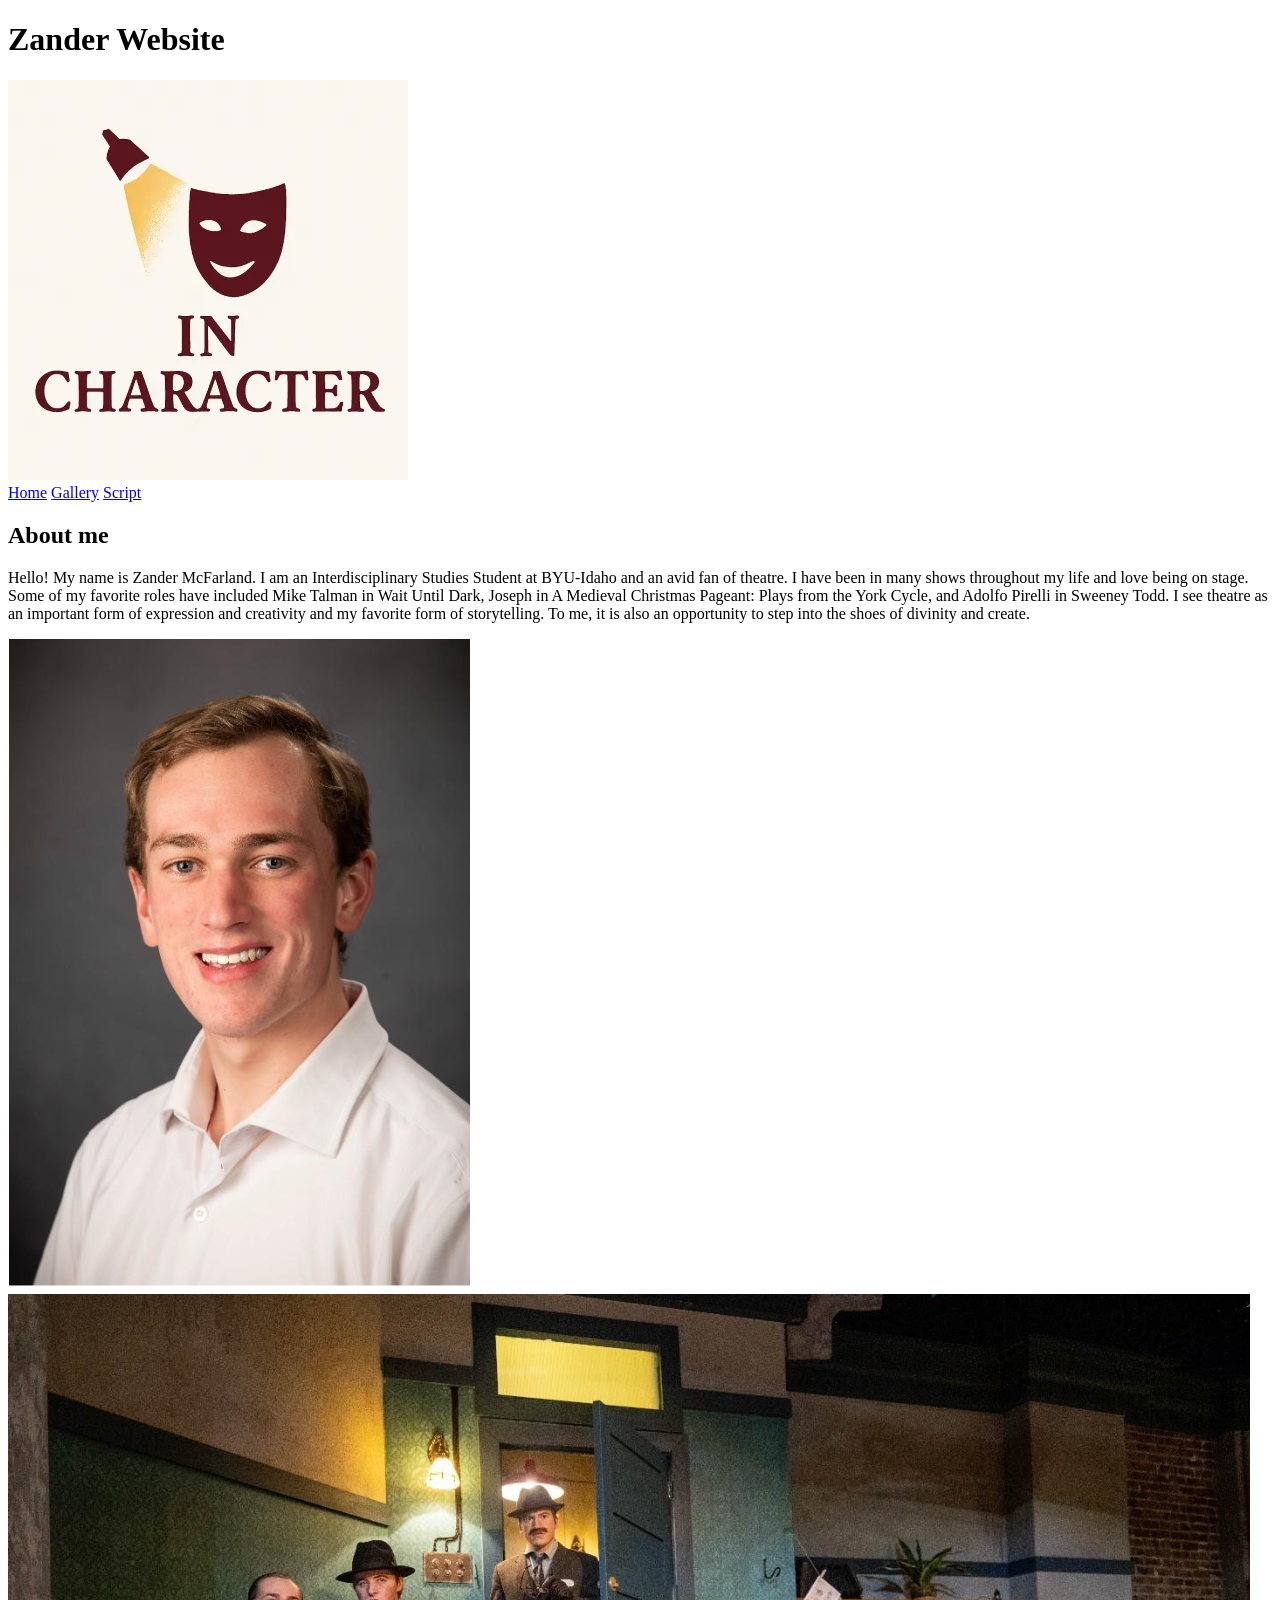
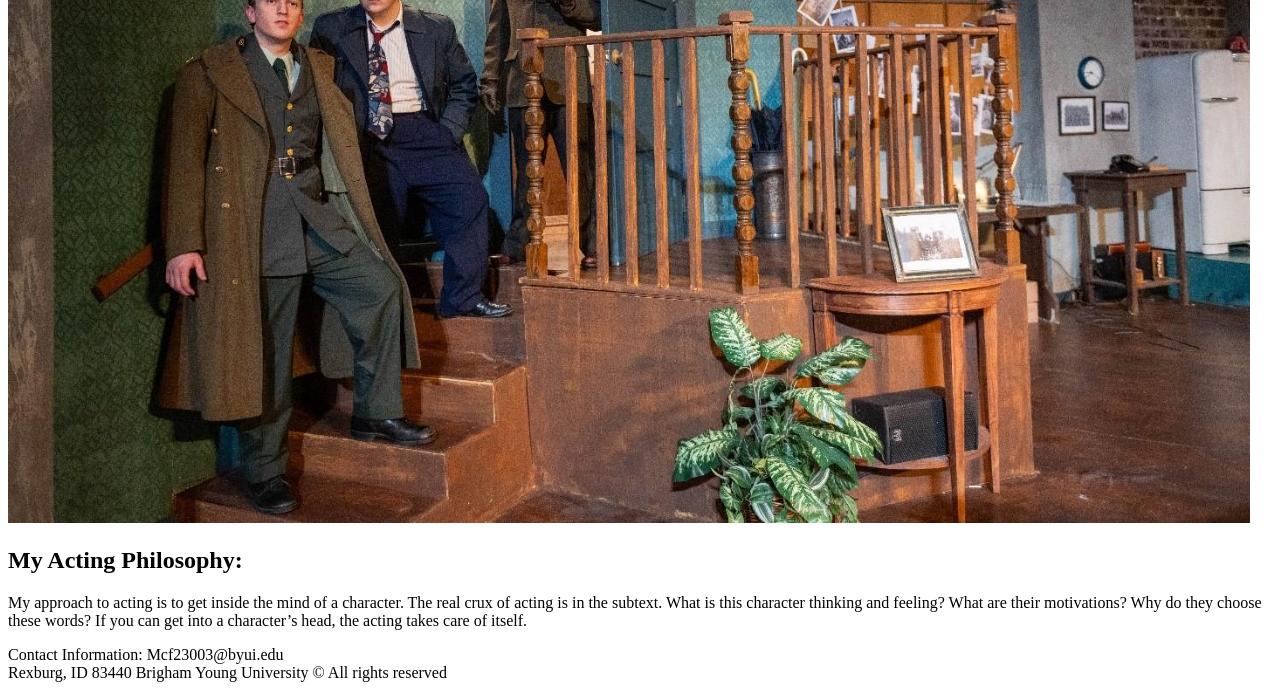
==== index.html @ f01d9a0f "changed" ====
<!DOCTYPE html>
<html lang="en">
<head>
    <meta charset="UTF-8">
    <meta name="viewport" content="width=device-width, initial-scale=1.0">
    <title>Zander</title>
    <!-- <link rel="stylesheet" href="styles/styles.css"> -->
</head>

<body>
    <h1> Zander Website </h1>
    <header>
    
        <a href="index.html" >
            <img class="logo"  src="images/logoo.webp" alt="logo">
        </a>
        <nav>
            <a href="index.html">Home</a>
            <a href="https://picsum.photos">Gallery</a>
            <a href="https://picsum.photos">Script</a>
        </nav>
    </header>

    <main class="main">
        <section>

         <section id="aboutme">
            <h2> About me</h2>

            <p>  Hello! My name is Zander McFarland. I am an Interdisciplinary Studies Student at BYU-Idaho
                 and an avid fan of theatre. I have been in many shows throughout my life and love being on stage. 
                 Some of my favorite roles have included Mike Talman in Wait Until Dark, Joseph in A Medieval Christmas Pageant: 
                 Plays from the York Cycle, and Adolfo Pirelli in Sweeney Todd. I see theatre as an important form of expression 
                 and creativity and my favorite form of storytelling. To me, it is also an opportunity to step into the shoes of divinity and create.  

            </p>

            <img src="images/aboutme.png" alt="profile">
            

         </section>
           
        </section>
        
        <section id="phil" >
            <img src="images/cx.png" alt="My Philosophy">
            
         <div>
            <h2>My Acting Philosophy: </h2>
        
            <p>
                My approach to acting is to get inside the mind of a character. The real crux of acting is in the subtext.
                 What is this character thinking and feeling? What are their motivations? Why do they choose these words? 
                 If you can get into a character’s head, the acting takes care of itself.  
            </p>
         </div>
        </section>
    </main>

    <footer>
<section>   
    Contact Information: Mcf23003@byui.edu 
</section>
        Rexburg, ID 83440
        Brigham Young University
        &copy;  All rights reserved
    </footer>
</body>
</html>
---- styles/styles.css ----
@import url('https://fonts.googleapis.com/css2?family=Libre+Baskerville:wght@400;700&family=Open+Sans:wght@300;400;600;700&display=swap');

:root {
  --primary-color: #642CA9;
  --primary-color-opacity: #4d564755;
  --secondary-color: #EC0868;
  --background-color: #fafafa;
  --accent-1: #FFB8DE;
  --accent-2: #03B5AA;
  --heading-font: "Libre Baskerville", serif;
  --paragraph-font: "Open Sans", sans-serif;
}

body {
  background-color: var(--background-color);
  font-family: var(--paragraph-font);
  color: var(--primary-color);
  line-height: 1.6;
  margin: 0;
}

.main2 {
  display: grid;
  grid-template-columns: 1fr 5fr 1fr;
  grid-template-rows: 1fr 2fr 1fr 2fr 1fr 2fr 1fr;
}

header {
  background-color: var(--primary-color);
  color: white;
  display: flex;
  justify-content: space-between;
  align-items: center;
  padding: 15px 30px;
}

.logo {
  width: 80px;
  height: auto;
  border-radius: 50%;
}

nav a {
  color: white;
  text-decoration: none;
  font-weight: 600;
  padding: 10px 15px;
  border-radius: 5px;
  transition: 0.3s ease;
}

nav a:hover {
  background-color: var(--secondary-color);
  color: var(--background-color);
}

h2 {
  font-family: var(--heading-font);
  color: var(--primary-color);
  margin-top: 0;
}

p {
  font-family: var(--paragraph-font);
  color: black;
}

#aboutme {
  background-color: white;
  padding: 20px;
  border-radius: 10px;
  border: 1px solid var(--accent-1);
  max-width: 800px;
  margin: 20px auto;
  box-shadow: 0 2px 8px rgba(0,0,0,0.1);
  display: grid;
  grid-template-columns: 1fr 1fr;
  gap: 20px;
}

#aboutme img {
  width: 100%;
  border-radius: 10px;
}

#phil {
  display: grid;
  grid-template-rows: 1fr 1fr;
  max-width: 800px;
  margin: 60px auto;
  gap: 20px;
}

#phil img {
  width: 100%;
  display: block;
  margin-left: auto;
  margin-right: auto;
  border-radius: 10px;
}

footer {
  background-color: var(--primary-color);
  color: white;
  padding: 25px 50px;
  margin-top: 200px;
  display: flex;
  justify-content: space-around;
  align-items: center;
  text-align: center;
}

#dark {
  grid-row: 2;
  grid-column: 2;
  display: grid;
  grid-template-rows: 1fr 1fr;
  grid-template-columns: 1fr 1fr 1fr 1fr 1fr;
}

#feast {
  grid-row: 4;
  grid-column: 2;
  display: grid;
  grid-template-rows: 1fr 1fr;
  grid-template-columns: 1fr 1fr 1fr 1fr 1fr;
}

#christmas {
  grid-row: 6;
  grid-column: 2;
  display: grid;
  grid-template-rows: 1fr 1fr;
  grid-template-columns: 1fr 1fr 1fr 1fr 1fr;
}

#darkimg, #feastimg, #christmasimg {
  width: 100px;
  height: auto;
}
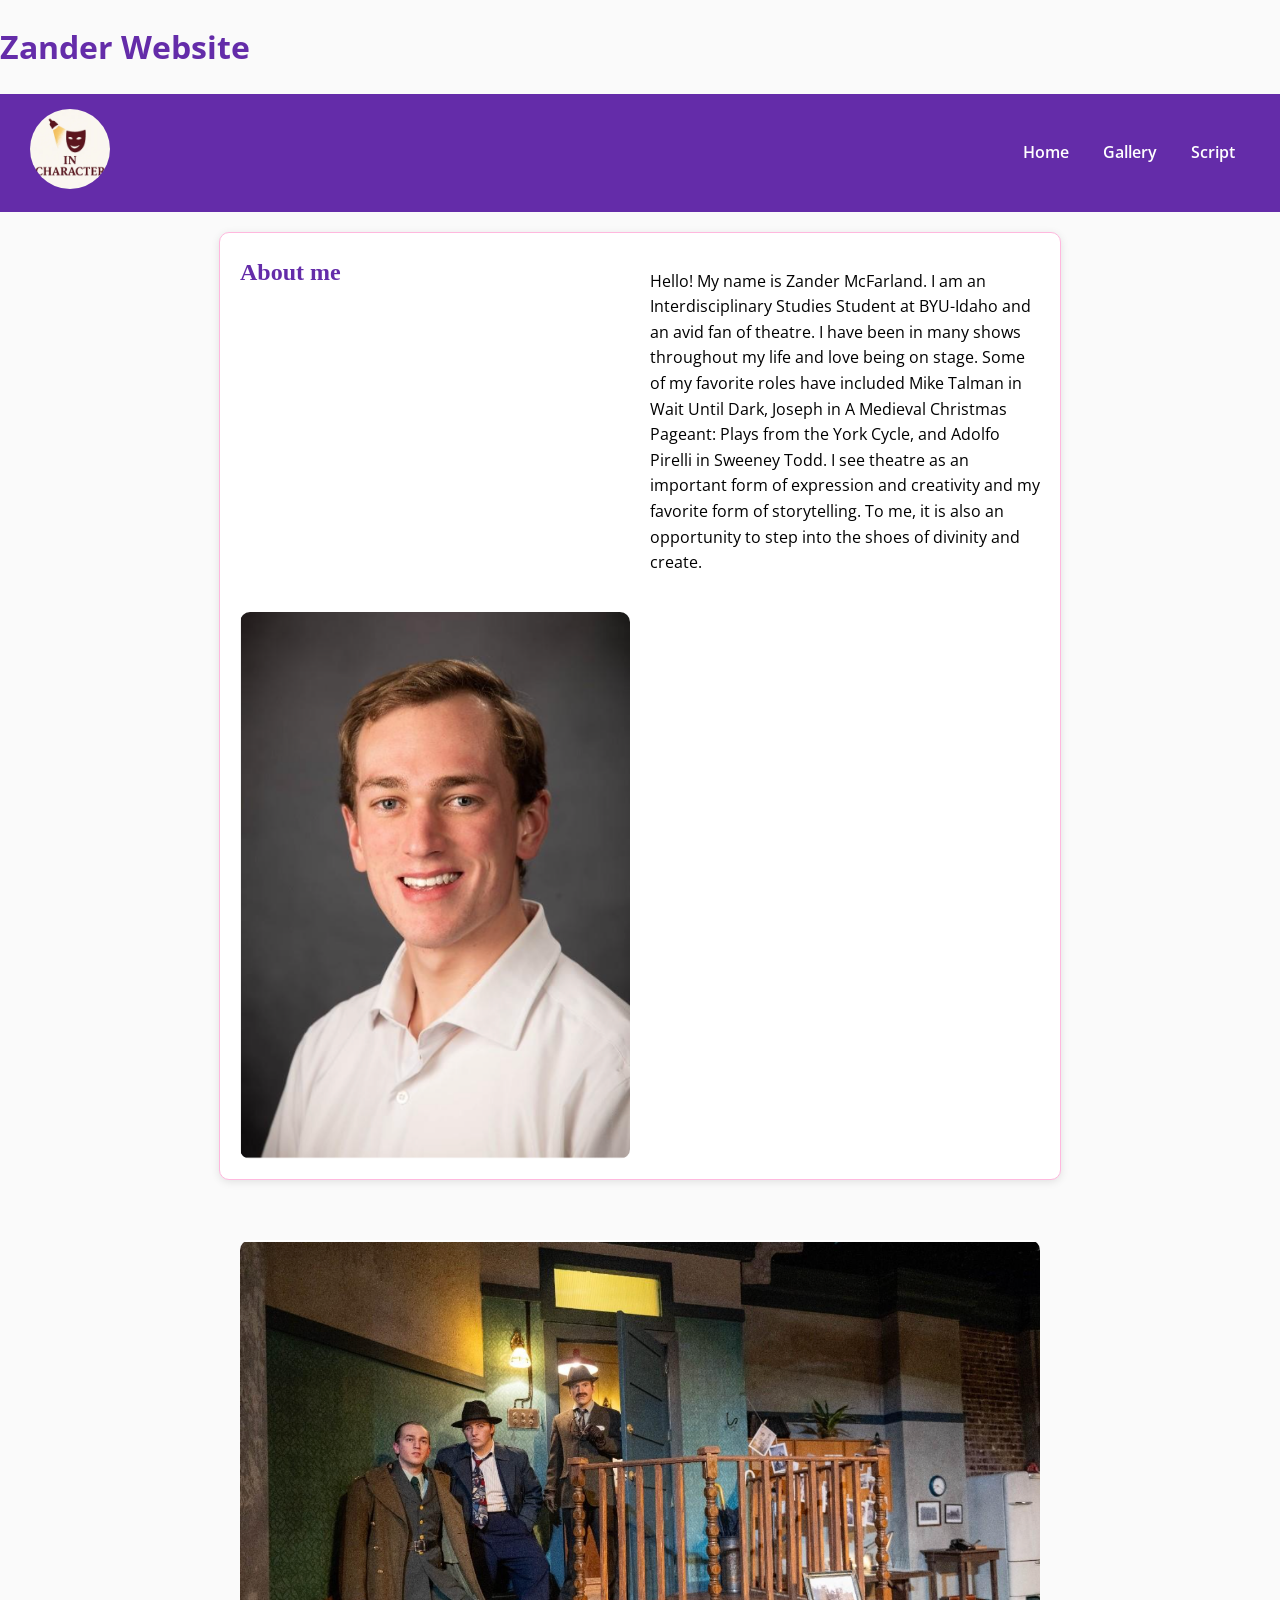
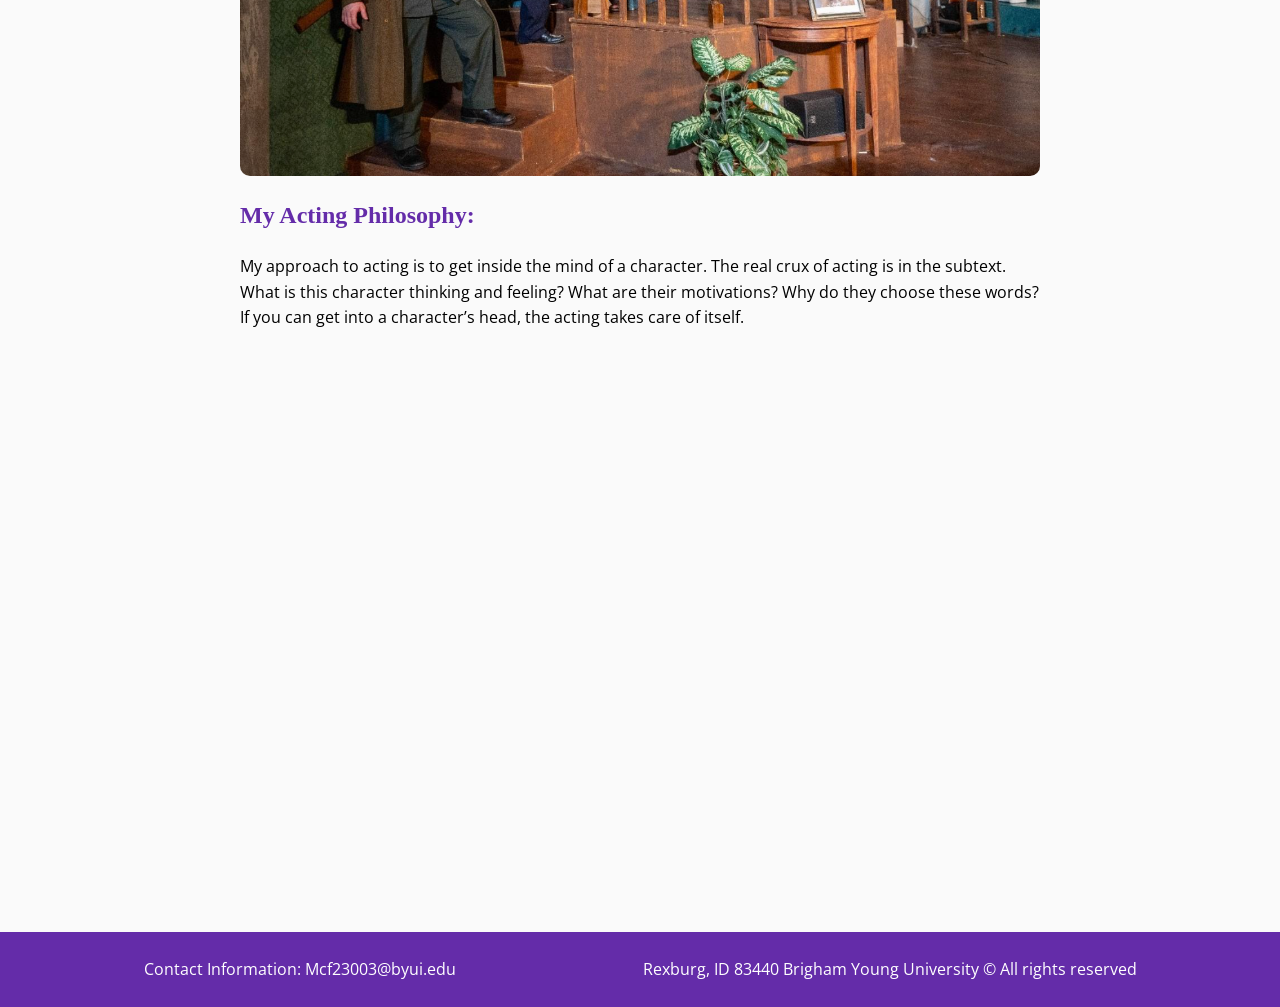
==== commit 6c4173d0: "changed" ====
--- a/index.html
+++ b/index.html
@@ -4,7 +4,7 @@
     <meta charset="UTF-8">
     <meta name="viewport" content="width=device-width, initial-scale=1.0">
     <title>Zander</title>
-    <!-- <link rel="stylesheet" href="styles/styles.css"> -->
+    <link rel="stylesheet" href="styles/styles.css">
 </head>
 
 <body>
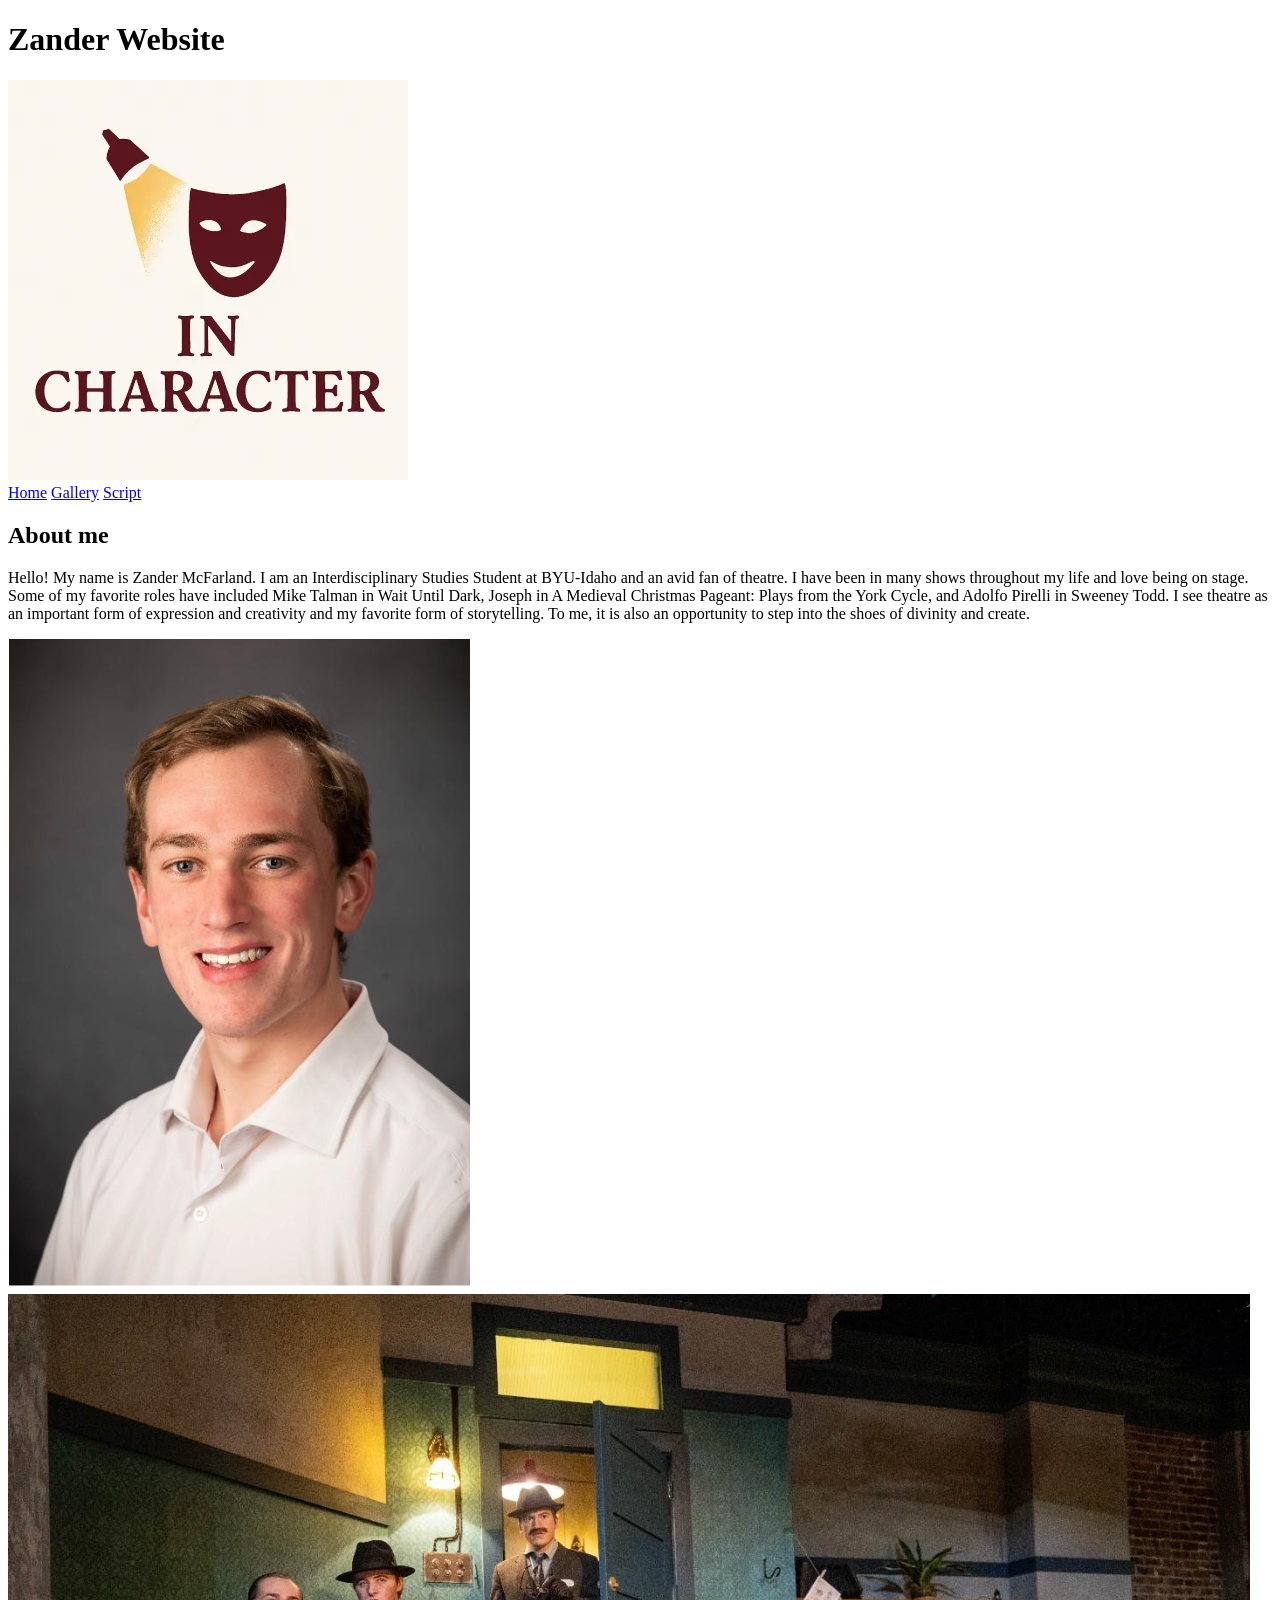
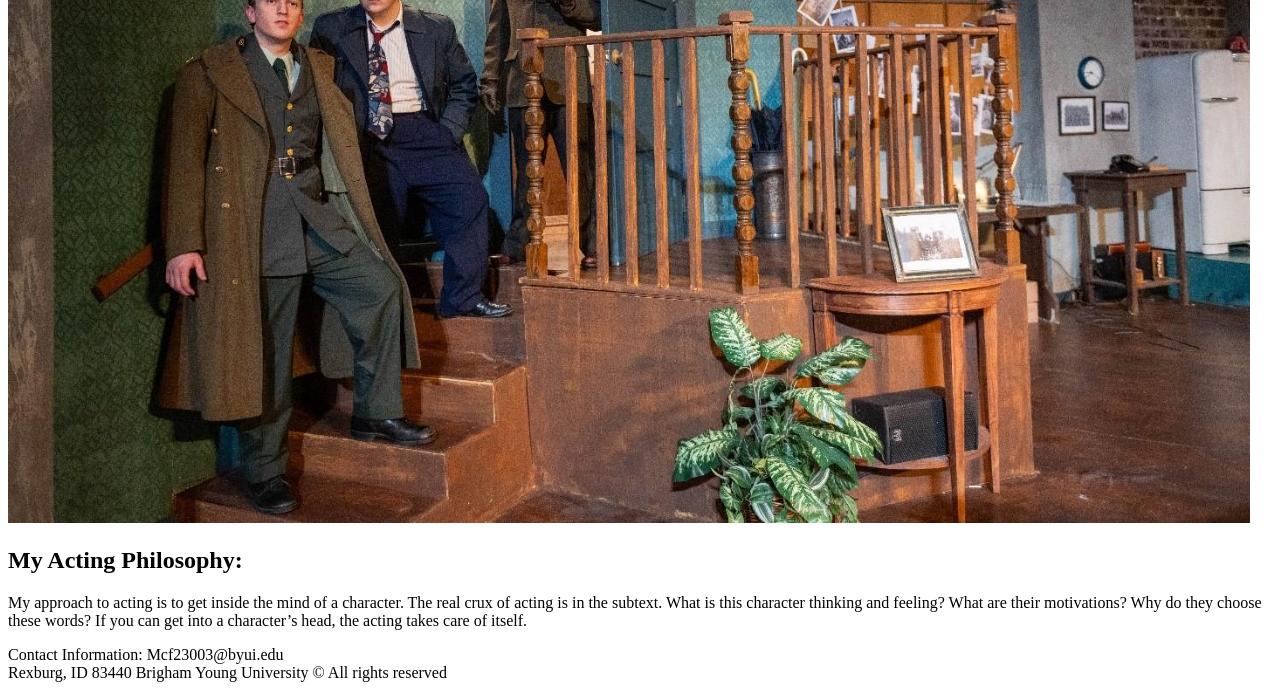
==== commit 7c4a0b70: "changed" ====
--- a/index.html
+++ b/index.html
@@ -4,7 +4,7 @@
     <meta charset="UTF-8">
     <meta name="viewport" content="width=device-width, initial-scale=1.0">
     <title>Zander</title>
-    <link rel="stylesheet" href="styles/styles.css">
+    <!-- <link rel="stylesheet" href="styles/styles.css"> -->
 </head>
 
 <body>
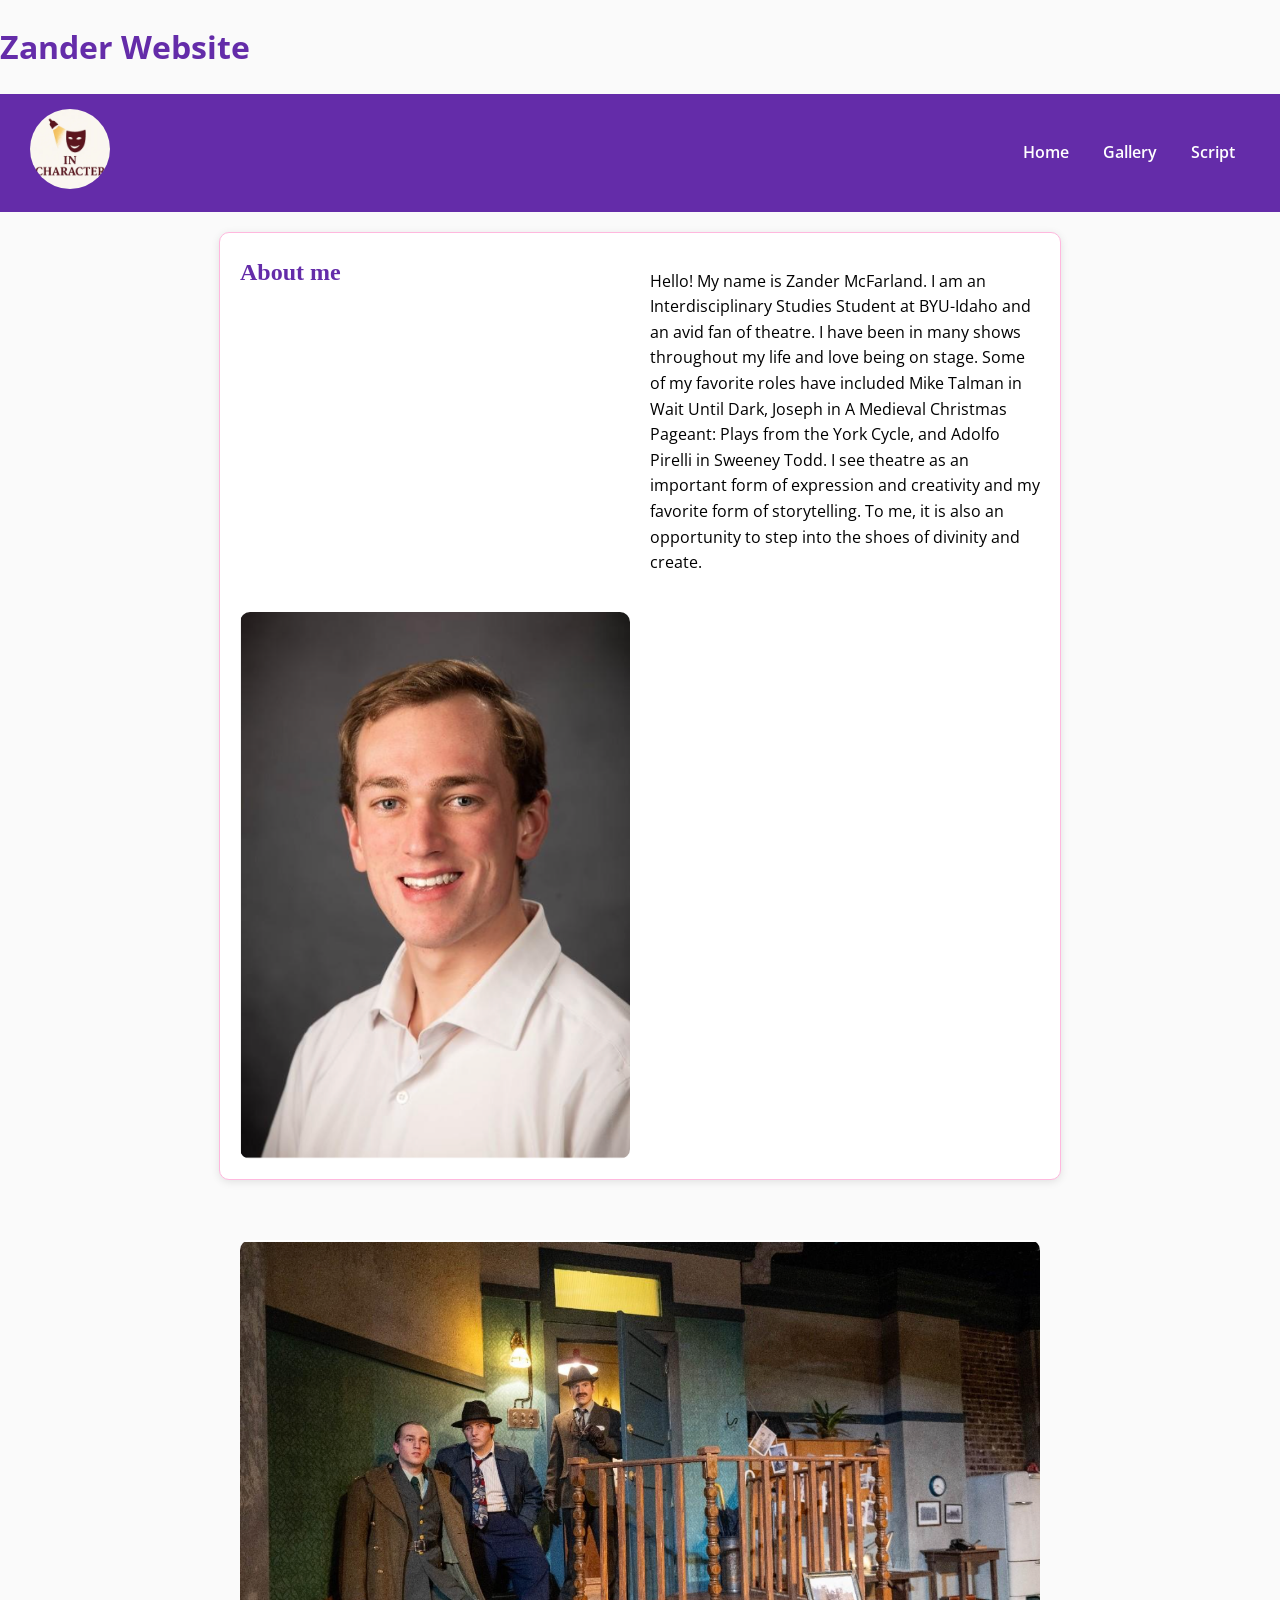
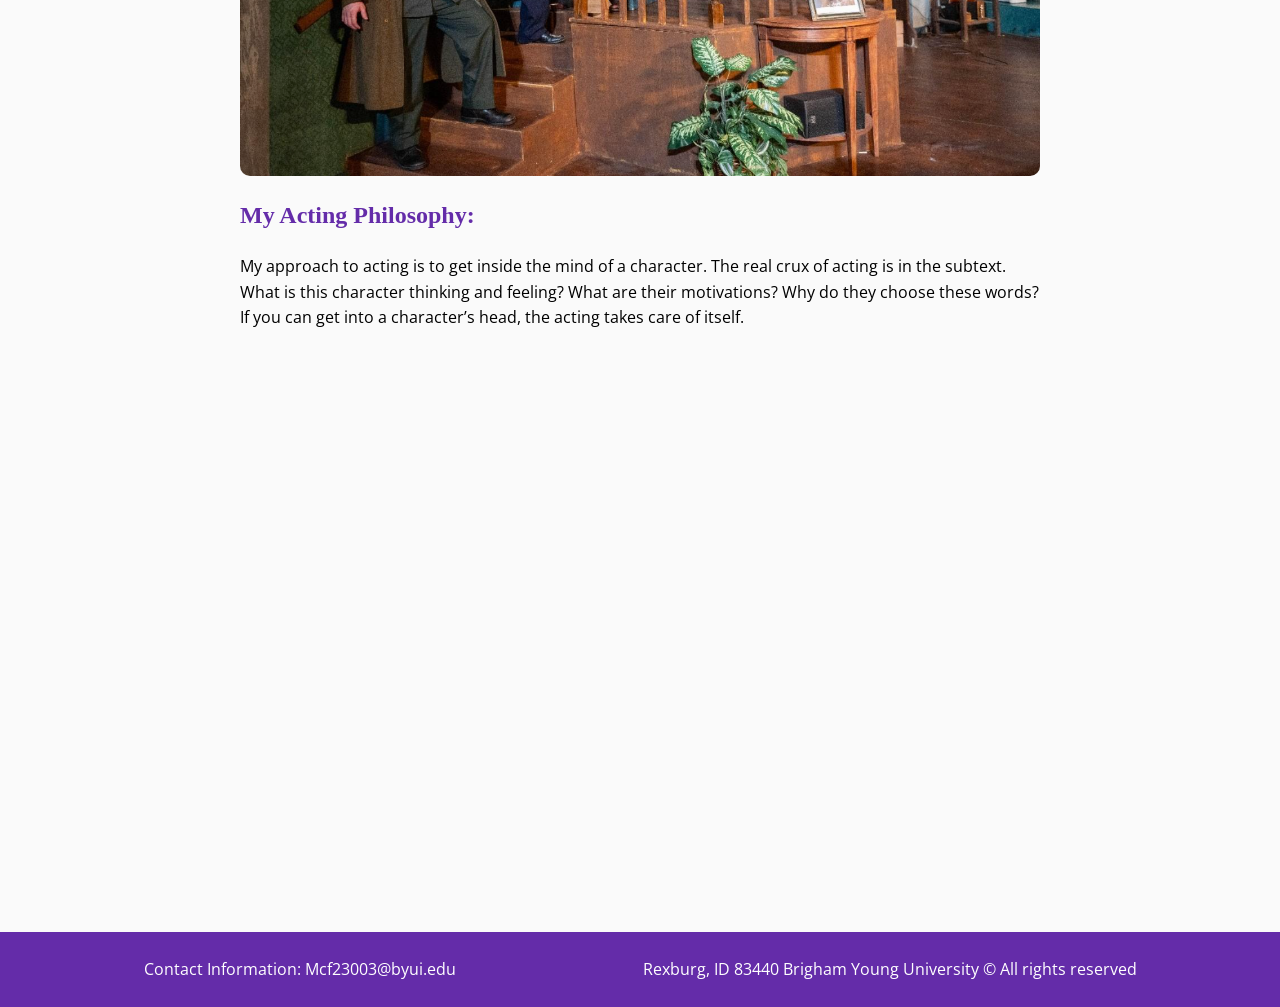
==== commit 5ec8f892: "changed" ====
--- a/index.html
+++ b/index.html
@@ -4,7 +4,7 @@
     <meta charset="UTF-8">
     <meta name="viewport" content="width=device-width, initial-scale=1.0">
     <title>Zander</title>
-    <!-- <link rel="stylesheet" href="styles/styles.css"> -->
+    <link rel="stylesheet" href="styles/styles.css">
 </head>
 
 <body>
@@ -16,7 +16,7 @@
         </a>
         <nav>
             <a href="index.html">Home</a>
-            <a href="https://picsum.photos">Gallery</a>
+            <a href="gallery.html">Gallery</a>
             <a href="https://picsum.photos">Script</a>
         </nav>
     </header>
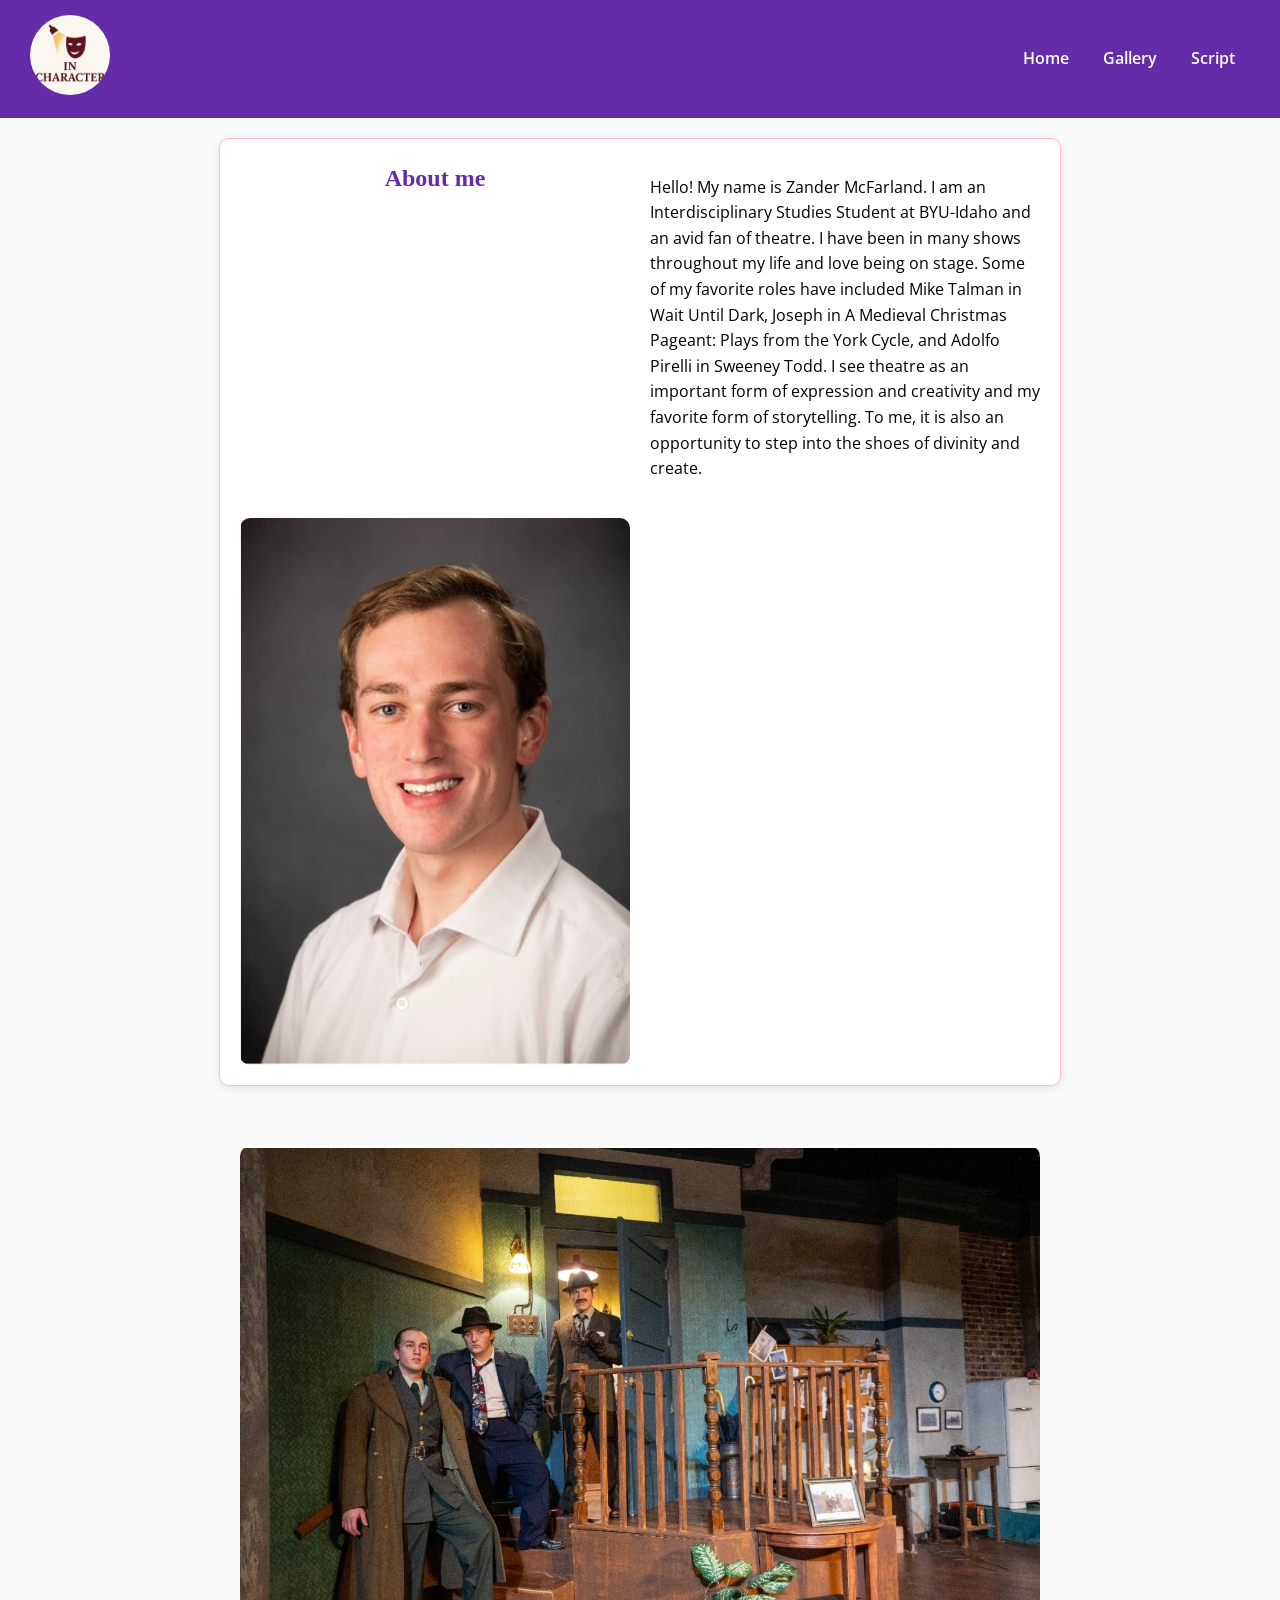
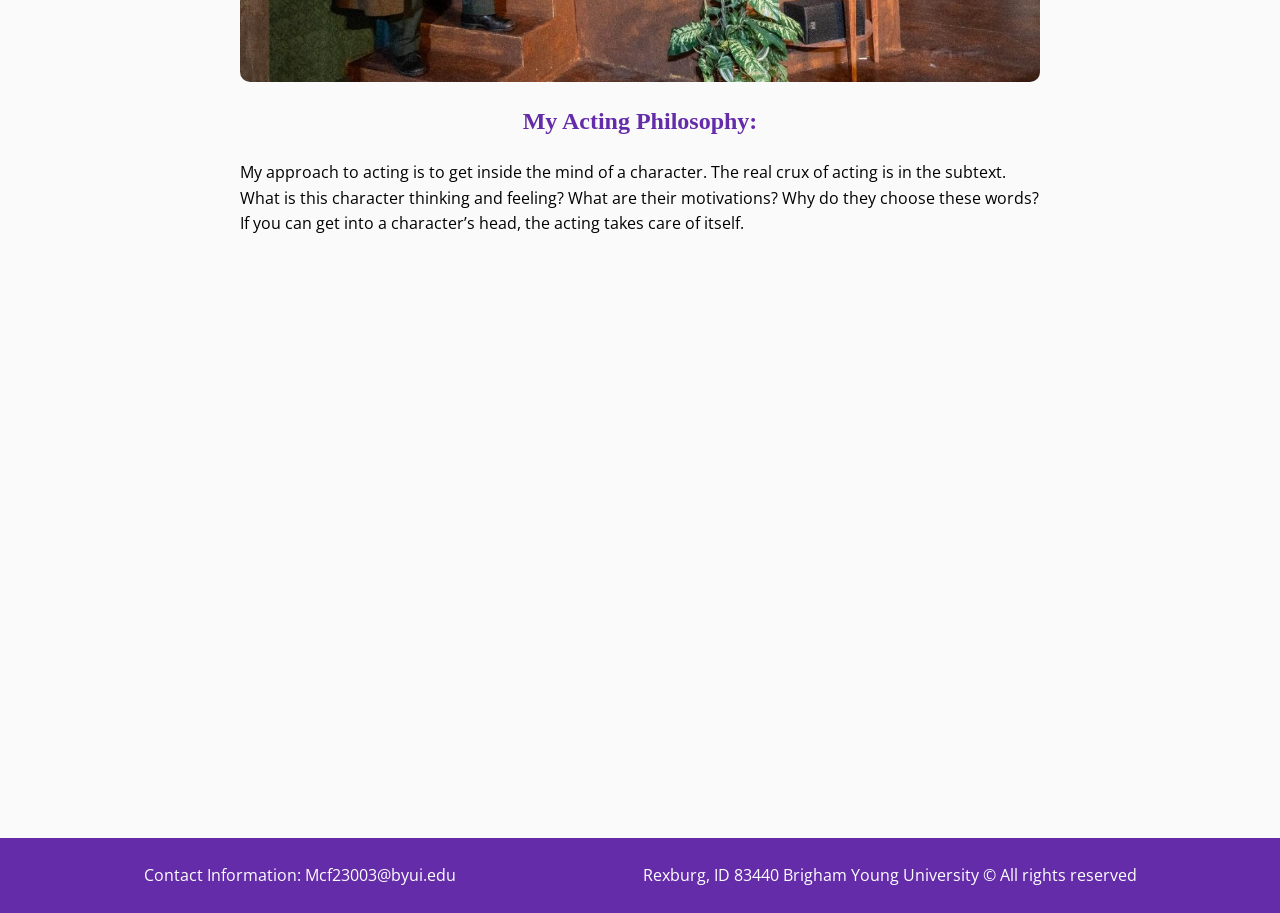
==== commit 50789b7f: "changed" ====
--- a/index.html
+++ b/index.html
@@ -8,16 +8,15 @@
 </head>
 
 <body>
-    <h1> Zander Website </h1>
     <header>
-    
+
         <a href="index.html" >
             <img class="logo"  src="images/logoo.webp" alt="logo">
         </a>
         <nav>
             <a href="index.html">Home</a>
             <a href="gallery.html">Gallery</a>
-            <a href="https://picsum.photos">Script</a>
+            <a href="script.html">Script</a>
         </nav>
     </header>
 
--- a/styles/styles.css
+++ b/styles/styles.css
@@ -110,31 +110,31 @@
   text-align: center;
 }
 
-#dark {
-  grid-row: 2;
-  grid-column: 2;
-  display: grid;
-  grid-template-rows: 1fr 1fr;
-  grid-template-columns: 1fr 1fr 1fr 1fr 1fr;
+.script-page main h1, main h2 {
+    text-align: center;
 }
 
-#feast {
-  grid-row: 4;
-  grid-column: 2;
-  display: grid;
-  grid-template-rows: 1fr 1fr;
-  grid-template-columns: 1fr 1fr 1fr 1fr 1fr;
+.script-page main section {
+    margin: 50px auto;
+    max-width: 1000px;
 }
 
-#christmas {
-  grid-row: 6;
-  grid-column: 2;
-  display: grid;
-  grid-template-rows: 1fr 1fr;
-  grid-template-columns: 1fr 1fr 1fr 1fr 1fr;
+.script-page main section ul {
+    display: flex;
+    justify-content: space-around;
+    gap: 40px;
+    padding: 0;
+    list-style: none;
 }
 
-#darkimg, #feastimg, #christmasimg {
-  width: 100px;
-  height: auto;
-}+.script-page main section li {
+    text-align: center;
+    max-width: 300px;
+}
+
+.script-page main section li img {
+    width: 100%;
+    height: auto;
+    border-radius: 6px;
+    margin-top: 10px;
+}
